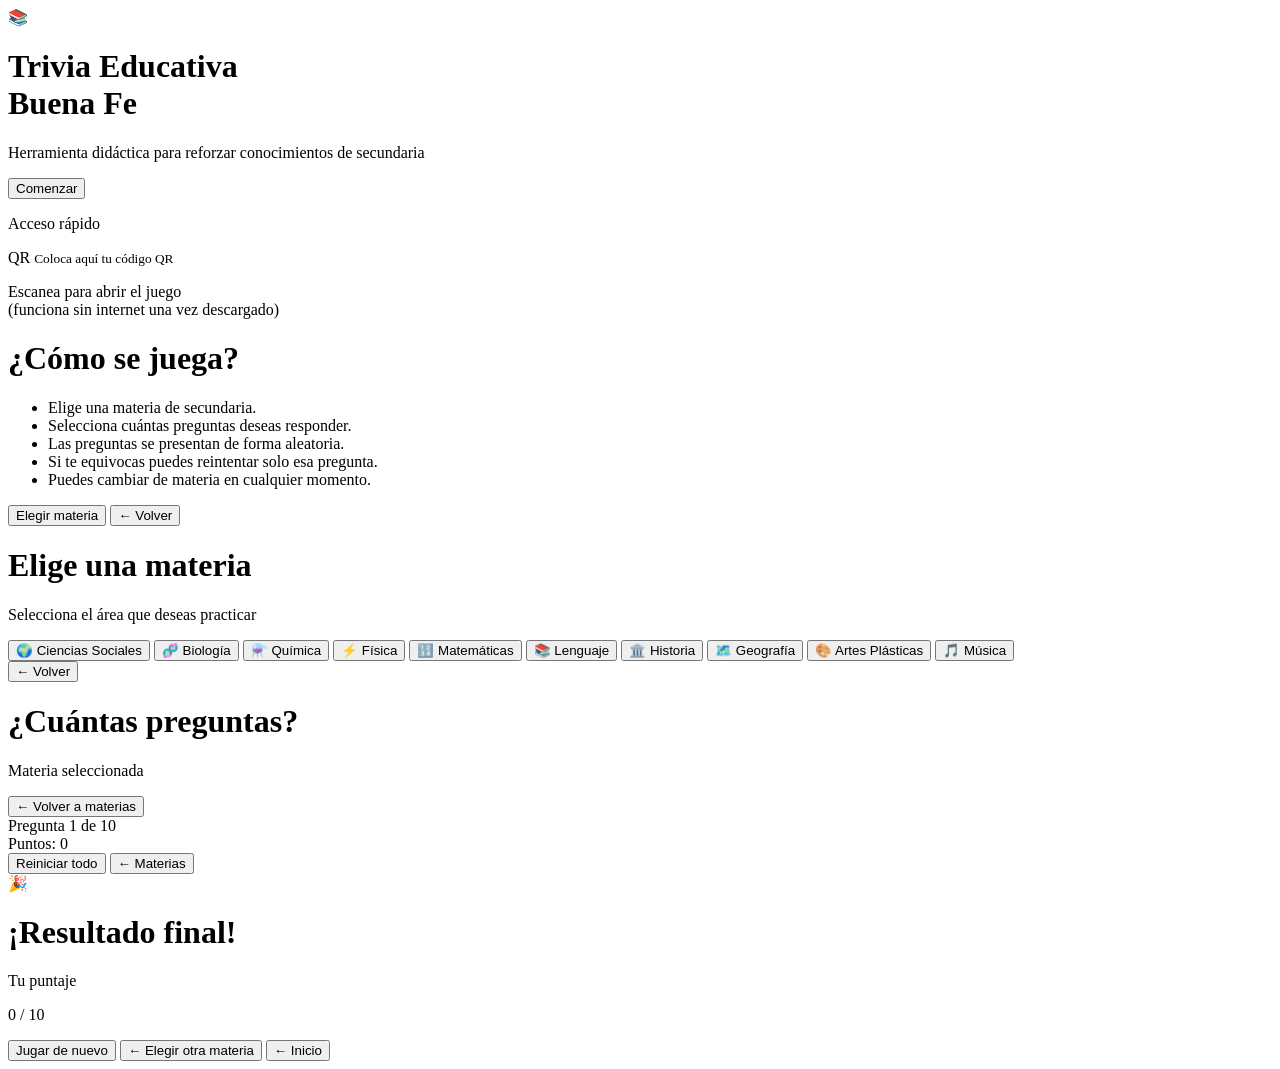
==== index.html @ c8a07fe8 "Rename proyecto/index.html to index.html" ====
<!DOCTYPE html>
<html lang="es">
<head>
  <meta charset="UTF-8">
  <meta name="viewport" content="width=device-width, initial-scale=1.0">
  <title>Trivia Educativa Buena Fe</title>
  <link rel="stylesheet" href="style.css">
  <link href="https://fonts.googleapis.com/css2?family=Poppins:wght@400;500;600;700&display=swap" rel="stylesheet">
</head>
<body>

  <div class="contenedor">

    <!-- INICIO -->
    <div id="inicio" class="pantalla activa">
      <div class="logo">📚</div>
      <h1>Trivia Educativa<br><span>Buena Fe</span></h1>
      <p class="subtitulo">Herramienta didáctica para reforzar conocimientos de secundaria</p>
      <button class="btn-principal" onclick="mostrarInstrucciones()">Comenzar</button>
      
      <div class="qr-seccion">
        <p class="qr-titulo">Acceso rápido</p>
        <div class="qr-caja">
          <div class="qr-placeholder">
            <span>QR</span>
            <small>Coloca aquí tu código QR</small>
          </div>
        </div>
        <p class="qr-texto">Escanea para abrir el juego<br>(funciona sin internet una vez descargado)</p>
      </div>
    </div>

    <!-- INSTRUCCIONES -->
    <div id="instrucciones" class="pantalla">
      <h1>¿Cómo se juega?</h1>
      <ul class="instrucciones">
        <li>Elige una materia de secundaria.</li>
        <li>Selecciona cuántas preguntas deseas responder.</li>
        <li>Las preguntas se presentan de forma aleatoria.</li>
        <li>Si te equivocas puedes reintentar solo esa pregunta.</li>
        <li>Puedes cambiar de materia en cualquier momento.</li>
      </ul>
      <button class="btn-principal" onclick="mostrarMaterias()">Elegir materia</button>
      <button class="btn-atras" onclick="mostrarInicio()">← Volver</button>
    </div>

    <!-- MATERIAS -->
    <div id="materias" class="pantalla">
      <h1>Elige una materia</h1>
      <p class="subtitulo">Selecciona el área que deseas practicar</p>
      
      <div class="lista-materias">
        <button class="btn-materia sociales" onclick="seleccionarMateria('sociales')">🌍 Ciencias Sociales</button>
        <button class="btn-materia biologia" onclick="seleccionarMateria('biologia')">🧬 Biología</button>
        <button class="btn-materia quimica" onclick="seleccionarMateria('quimica')">⚗️ Química</button>
        <button class="btn-materia fisica" onclick="seleccionarMateria('fisica')">⚡ Física</button>
        <button class="btn-materia matematicas" onclick="seleccionarMateria('matematicas')">🔢 Matemáticas</button>
        <button class="btn-materia lenguaje" onclick="seleccionarMateria('lenguaje')">📚 Lenguaje</button>
        <button class="btn-materia historia" onclick="seleccionarMateria('historia')">🏛️ Historia</button>
        <button class="btn-materia geografia" onclick="seleccionarMateria('geografia')">🗺️ Geografía</button>
        <button class="btn-materia artes" onclick="seleccionarMateria('artes')">🎨 Artes Plásticas</button>
        <button class="btn-materia musica" onclick="seleccionarMateria('musica')">🎵 Música</button>
      </div>
      
      <button class="btn-atras" onclick="mostrarInstrucciones()">← Volver</button>
    </div>

    <!-- CANTIDAD -->
    <div id="cantidad" class="pantalla">
      <h1>¿Cuántas preguntas?</h1>
      <p class="subtitulo" id="texto-materia-elegida">Materia seleccionada</p>
      <div class="lista-cantidad" id="opciones-cantidad"></div>
      <button class="btn-atras" onclick="mostrarMaterias()">← Volver a materias</button>
    </div>

    <!-- JUEGO -->
    <div id="juego" class="pantalla">
      <div class="info-juego">
        <span id="nombre-materia" class="badge-materia"></span>
        <span>Pregunta <span id="num-pregunta">1</span> de <span id="total-preguntas">10</span></span>
      </div>
      
      <div class="barra">
        <div class="barra-progreso" id="barra"></div>
      </div>
      
      <div class="pregunta" id="texto-pregunta"></div>
      <div class="opciones" id="opciones"></div>
      <div class="feedback" id="feedback"></div>
      <div class="puntaje">Puntos: <span id="puntos">0</span></div>
      
      <div class="botones-juego">
        <button id="btn-siguiente" class="btn-principal" style="display:none;" onclick="siguientePregunta()">Siguiente →</button>
        <button id="btn-reintentar" class="btn-reintentar" style="display:none;" onclick="reintentarPregunta()">Reintentar esta pregunta</button>
        <button class="btn-reiniciar" onclick="reiniciar()">Reiniciar todo</button>
        <button class="btn-atras" onclick="mostrarMaterias()">← Materias</button>
      </div>
    </div>

    <!-- RESULTADO -->
    <div id="resultado" class="pantalla">
      <div class="emoji-grande" id="emoji-final">🎉</div>
      <h1>¡Resultado final!</h1>
      <p class="mensaje-final" id="mensaje-final"></p>
      
      <div class="caja-puntaje">
        <p>Tu puntaje</p>
        <p class="puntaje-grande"><span id="puntaje-final">0</span> / <span id="max-puntos">10</span></p>
      </div>
      
      <button class="btn-principal" onclick="reiniciar()">Jugar de nuevo</button>
      <button class="btn-atras" onclick="mostrarMaterias()">← Elegir otra materia</button>
      <button class="btn-atras" onclick="mostrarInicio()">← Inicio</button>
    </div>

  </div>

  <script src="script.js"></script>
</body>
</html>
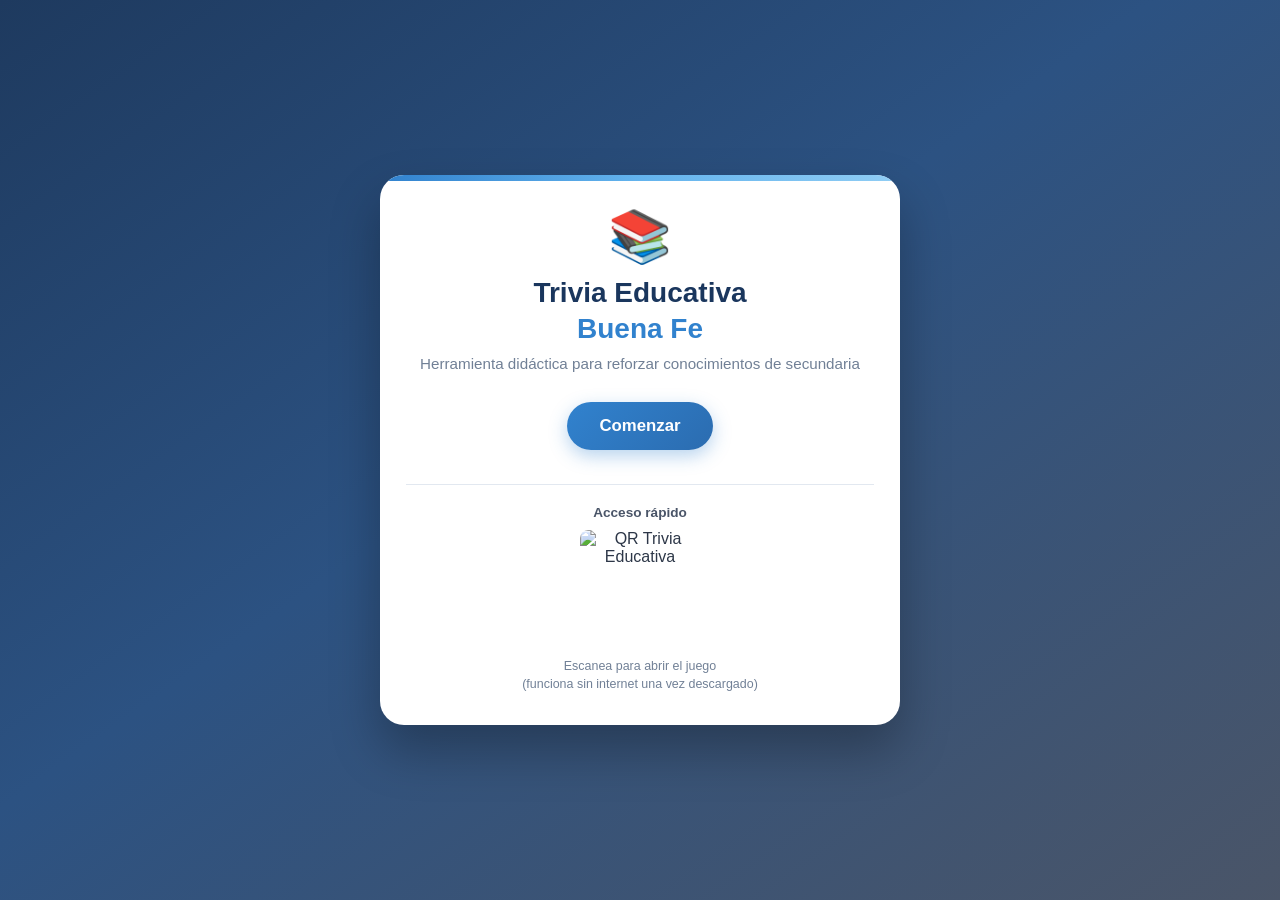
==== commit 2c37a5c1: "Actualizacion de Educa Master" ====
--- a/index.html
+++ b/index.html
@@ -22,9 +22,10 @@
         <p class="qr-titulo">Acceso rápido</p>
         <div class="qr-caja">
           <div class="qr-placeholder">
-            <span>QR</span>
-            <small>Coloca aquí tu código QR</small>
-          </div>
+    <img src="qr-trivia.png"
+         alt="QR Trivia Educativa"
+         class="qr-imagen">
+</div>
         </div>
         <p class="qr-texto">Escanea para abrir el juego<br>(funciona sin internet una vez descargado)</p>
       </div>
@@ -117,4 +118,4 @@
 
   <script src="script.js"></script>
 </body>
-</html>
+</html>
--- a/style.css
+++ b/style.css
@@ -0,0 +1,465 @@
+* {
+  box-sizing: border-box;
+  margin: 0;
+  padding: 0;
+}
+
+body {
+  font-family: 'Poppins', Arial, sans-serif;
+  background: linear-gradient(145deg, #1e3a5f 0%, #2c5282 45%, #4a5568 100%);
+  min-height: 100vh;
+  display: flex;
+  justify-content: center;
+  align-items: center;
+  padding: 20px;
+  color: #2d3748;
+}
+
+.contenedor {
+  background: #ffffff;
+  border-radius: 24px;
+  box-shadow: 0 25px 50px rgba(0,0,0,0.28);
+  width: 100%;
+  max-width: 520px;
+  padding: 32px 26px;
+  text-align: center;
+  position: relative;
+  overflow: hidden;
+}
+
+.contenedor::before {
+  content: '';
+  position: absolute;
+  top: 0;
+  left: 0;
+  right: 0;
+  height: 6px;
+  background: linear-gradient(90deg, #3182ce, #63b3ed, #90cdf4);
+}
+
+h1 {
+  font-size: 1.75rem;
+  font-weight: 700;
+  color: #1a365d;
+  margin-bottom: 8px;
+  line-height: 1.3;
+}
+
+h1 span {
+  color: #3182ce;
+}
+
+.subtitulo {
+  color: #718096;
+  font-size: 0.95rem;
+  margin-bottom: 24px;
+}
+
+.logo {
+  font-size: 3.2rem;
+  margin-bottom: 8px;
+}
+
+.emoji-grande {
+  font-size: 3.5rem;
+  margin-bottom: 10px;
+}
+
+.btn-principal {
+  background: linear-gradient(135deg, #3182ce, #2b6cb0);
+  color: white;
+  border: none;
+  padding: 14px 32px;
+  font-size: 1.05rem;
+  font-weight: 600;
+  border-radius: 50px;
+  cursor: pointer;
+  margin: 6px;
+  transition: all 0.25s ease;
+  box-shadow: 0 6px 18px rgba(49, 130, 206, 0.35);
+  font-family: 'Poppins', sans-serif;
+}
+
+.btn-principal:hover {
+  transform: translateY(-3px);
+  box-shadow: 0 10px 25px rgba(49, 130, 206, 0.45);
+}
+
+.btn-atras {
+  background: #edf2f7;
+  color: #4a5568;
+  border: none;
+  padding: 12px 24px;
+  font-size: 0.95rem;
+  font-weight: 500;
+  border-radius: 50px;
+  cursor: pointer;
+  margin: 6px;
+  transition: all 0.2s ease;
+  font-family: 'Poppins', sans-serif;
+}
+
+.btn-atras:hover {
+  background: #e2e8f0;
+  transform: translateX(-4px);
+}
+
+.lista-materias {
+  display: grid;
+  grid-template-columns: 1fr 1fr;
+  gap: 12px;
+  margin: 20px 0 24px;
+}
+
+.btn-materia {
+  border: none;
+  padding: 15px 10px;
+  font-size: 0.92rem;
+  font-weight: 600;
+  border-radius: 16px;
+  cursor: pointer;
+  color: white;
+  transition: all 0.25s ease;
+  font-family: 'Poppins', sans-serif;
+  box-shadow: 0 4px 12px rgba(0,0,0,0.12);
+}
+
+.btn-materia:hover {
+  transform: translateY(-4px) scale(1.03);
+  box-shadow: 0 8px 20px rgba(0,0,0,0.18);
+}
+
+.btn-materia.sociales { background: linear-gradient(135deg, #48bb78, #38a169); }
+.btn-materia.biologia { background: linear-gradient(135deg, #4299e1, #3182ce); }
+.btn-materia.quimica { background: linear-gradient(135deg, #ed8936, #dd6b20); }
+.btn-materia.fisica { background: linear-gradient(135deg, #9f7aea, #805ad5); }
+.btn-materia.matematicas { background: linear-gradient(135deg, #fc8181, #e53e3e); }
+.btn-materia.lenguaje { background: linear-gradient(135deg, #ed64a6, #d53f8c); }
+.btn-materia.historia { background: linear-gradient(135deg, #a0aec0, #718096); }
+.btn-materia.geografia { background: linear-gradient(135deg, #4fd1c5, #319795); }
+.btn-materia.artes { background: linear-gradient(135deg, #f6ad55, #ed8936); }
+.btn-materia.musica { background: linear-gradient(135deg, #b794f4, #9f7aea); }
+
+.lista-cantidad {
+  display: grid;
+  grid-template-columns: repeat(3, 1fr);
+  gap: 14px;
+  margin: 24px 0 28px;
+}
+
+.btn-cantidad {
+  background: white;
+  color: #2b6cb0;
+  border: 2px solid #bee3f8;
+  padding: 18px 8px;
+  font-size: 1.35rem;
+  font-weight: 700;
+  border-radius: 18px;
+  cursor: pointer;
+  transition: all 0.25s ease;
+  font-family: 'Poppins', sans-serif;
+  box-shadow: 0 4px 12px rgba(49, 130, 206, 0.1);
+}
+
+.btn-cantidad:hover {
+  background: linear-gradient(135deg, #3182ce, #2b6cb0);
+  color: white;
+  border-color: transparent;
+  transform: translateY(-4px) scale(1.06);
+  box-shadow: 0 10px 25px rgba(49, 130, 206, 0.3);
+}
+
+.pantalla {
+  display: none;
+  animation: fadeIn 0.3s ease;
+}
+
+.pantalla.activa {
+  display: block;
+}
+
+@keyframes fadeIn {
+  from { opacity: 0; transform: translateY(8px); }
+  to { opacity: 1; transform: translateY(0); }
+}
+
+.info-juego {
+  display: flex;
+  justify-content: space-between;
+  align-items: center;
+  margin-bottom: 12px;
+  font-size: 0.9rem;
+  color: #4a5568;
+}
+
+.badge-materia {
+  background: #ebf8ff;
+  color: #2b6cb0;
+  padding: 5px 14px;
+  border-radius: 20px;
+  font-size: 0.8rem;
+  font-weight: 600;
+}
+
+.barra {
+  height: 10px;
+  background: #e2e8f0;
+  border-radius: 20px;
+  margin: 10px 0 22px;
+  overflow: hidden;
+}
+
+.barra-progreso {
+  height: 100%;
+  background: linear-gradient(90deg, #3182ce, #63b3ed);
+  width: 0%;
+  transition: width 0.35s ease;
+  border-radius: 20px;
+}
+
+.pregunta {
+  font-size: 1.2rem;
+  font-weight: 600;
+  margin: 8px 0 22px;
+  line-height: 1.45;
+  color: #1a365d;
+}
+
+.opciones {
+  display: flex;
+  flex-direction: column;
+  gap: 10px;
+}
+
+.opcion {
+  background: #f7fafc;
+  border: 2px solid #e2e8f0;
+  padding: 14px 16px;
+  border-radius: 14px;
+  cursor: pointer;
+  font-size: 0.98rem;
+  transition: all 0.2s ease;
+  text-align: left;
+  font-weight: 500;
+  animation: aparecerOpcion 0.35s ease forwards;
+}
+
+.opcion:hover {
+  background: #ebf8ff;
+  border-color: #90cdf4;
+  transform: translateX(4px);
+}
+
+.opcion.correcta {
+  background: #c6f6d5;
+  border-color: #38a169;
+  color: #22543d;
+  font-weight: 600;
+  animation: saltoCorrecto 0.4s ease;
+}
+
+.opcion.incorrecta {
+  background: #fed7d7;
+  border-color: #e53e3e;
+  color: #742a2a;
+  animation: temblorError 0.4s ease;
+}
+
+.puntaje {
+  font-size: 1.15rem;
+  font-weight: 600;
+  color: #2b6cb0;
+  margin: 18px 0 12px;
+}
+
+.feedback {
+  margin-top: 14px;
+  padding: 12px;
+  border-radius: 12px;
+  font-weight: 600;
+  display: none;
+  font-size: 0.98rem;
+}
+
+.feedback.correcto {
+  background: #c6f6d5;
+  color: #22543d;
+  display: block;
+  animation: aparecerFeedback 0.35s ease;
+}
+
+.feedback.incorrecto {
+  background: #fed7d7;
+  color: #742a2a;
+  display: block;
+  animation: aparecerFeedback 0.35s ease;
+}
+
+.botones-juego {
+  display: flex;
+  justify-content: center;
+  gap: 10px;
+  flex-wrap: wrap;
+  margin-top: 10px;
+}
+
+.btn-reiniciar {
+  background: #fff5f5;
+  color: #c53030;
+  border: 1.5px solid #feb2b2;
+  padding: 11px 20px;
+  font-size: 0.9rem;
+  font-weight: 600;
+  border-radius: 50px;
+  cursor: pointer;
+  font-family: 'Poppins', sans-serif;
+  transition: all 0.2s ease;
+}
+
+.btn-reiniciar:hover {
+  background: #fed7d7;
+  transform: translateY(-2px);
+}
+
+.btn-reintentar {
+  background: #fefcbf;
+  color: #975a16;
+  border: 1.5px solid #f6e05e;
+  padding: 11px 20px;
+  font-size: 0.9rem;
+  font-weight: 600;
+  border-radius: 50px;
+  cursor: pointer;
+  font-family: 'Poppins', sans-serif;
+  transition: all 0.2s ease;
+}
+
+.btn-reintentar:hover {
+  background: #faf089;
+  transform: translateY(-2px);
+}
+
+.caja-puntaje {
+  background: #ebf8ff;
+  border-radius: 16px;
+  padding: 18px;
+  margin: 16px 0 22px;
+}
+
+.caja-puntaje p:first-child {
+  color: #718096;
+  font-size: 0.9rem;
+}
+
+.puntaje-grande {
+  font-size: 2.3rem;
+  font-weight: 700;
+  color: #2b6cb0;
+}
+
+.mensaje-final {
+  font-size: 1.2rem;
+  margin: 10px 0;
+  color: #2d3748;
+  font-weight: 600;
+}
+
+.instrucciones {
+  text-align: left;
+  margin: 18px 0 24px;
+  line-height: 1.7;
+  color: #4a5568;
+  font-size: 0.95rem;
+}
+
+.instrucciones li {
+  margin-bottom: 8px;
+}
+
+.qr-seccion {
+  margin-top: 28px;
+  padding-top: 20px;
+  border-top: 1px solid #e2e8f0;
+}
+
+.qr-titulo {
+  font-size: 0.85rem;
+  font-weight: 600;
+  color: #4a5568;
+  margin-bottom: 10px;
+}
+
+.qr-caja {
+  display: flex;
+  justify-content: center;
+  margin-bottom: 8px;
+}
+.qr-placeholder {
+    width: 120px;
+    height: 120px;
+    background: white;
+    border: none;
+    border-radius: 8px;
+    display: flex;
+    align-items: center;
+    justify-content: center;
+    overflow: hidden;
+    box-sizing: border-box;
+}
+
+.qr-placeholder img {
+    width: 100%;
+    height: 100%;
+    object-fit: contain;
+    display: block;
+    padding: 0;
+    border-radius: 8px;
+}
+
+.qr-placeholder span {
+  font-size: 1.4rem;
+  font-weight: 700;
+  margin-bottom: 4px;
+}
+
+.qr-texto {
+  font-size: 0.78rem;
+  color: #718096;
+  line-height: 1.4;
+}
+
+@keyframes aparecerOpcion {
+  from { opacity: 0; transform: translateY(12px); }
+  to { opacity: 1; transform: translateY(0); }
+}
+
+@keyframes saltoCorrecto {
+  0% { transform: scale(1); }
+  50% { transform: scale(1.04); }
+  100% { transform: scale(1); }
+}
+
+@keyframes temblorError {
+  0%, 100% { transform: translateX(0); }
+  20% { transform: translateX(-6px); }
+  40% { transform: translateX(6px); }
+  60% { transform: translateX(-4px); }
+  80% { transform: translateX(4px); }
+}
+
+@keyframes aparecerFeedback {
+  from { opacity: 0; transform: translateY(8px); }
+  to { opacity: 1; transform: translateY(0); }
+}
+
+@media (max-width: 480px) {
+  .lista-materias {
+    grid-template-columns: 1fr;
+  }
+  .lista-cantidad {
+    grid-template-columns: 1fr 1fr;
+  }
+  .contenedor {
+    padding: 26px 18px;
+  }
+}
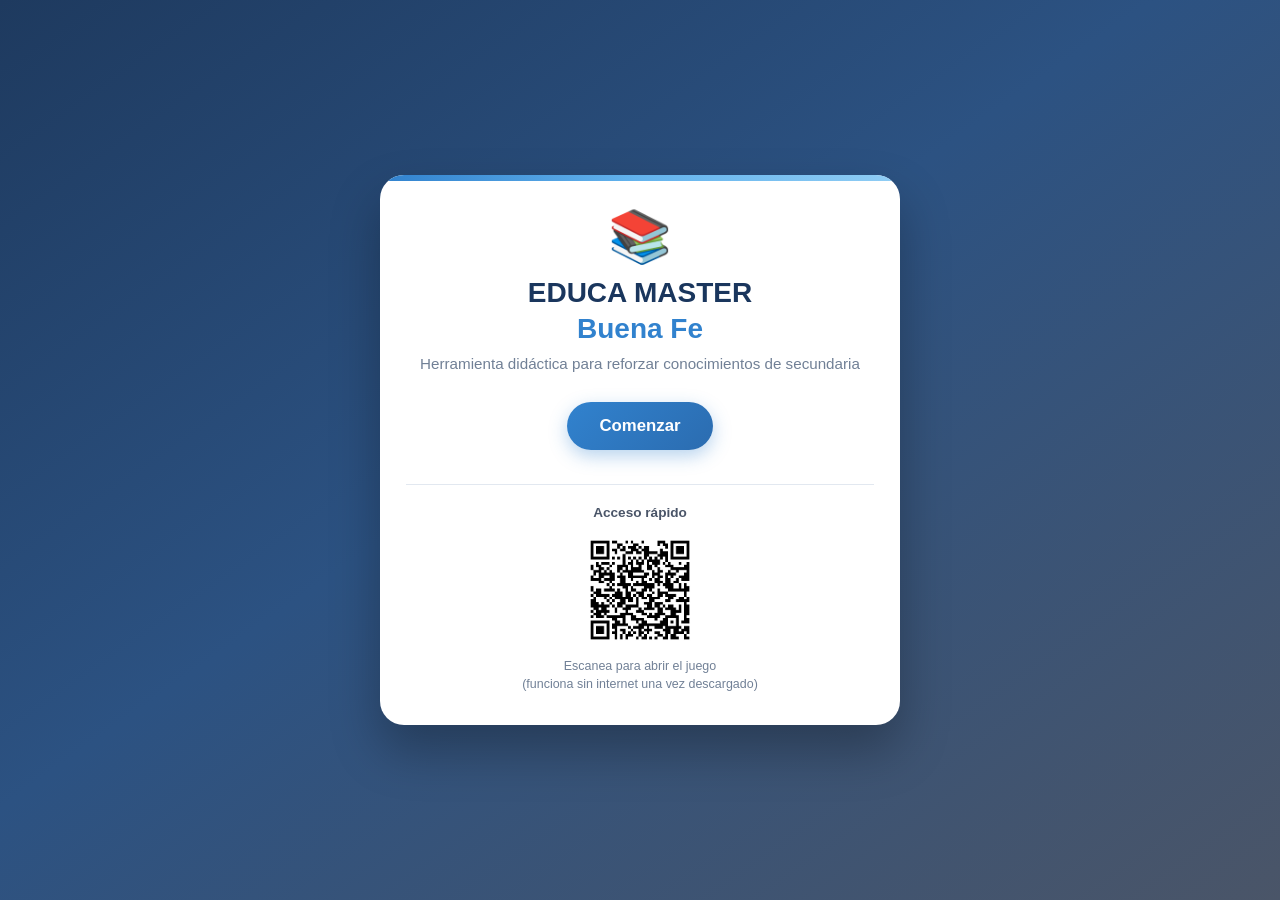
==== commit bc5ee4e2: "Actualizar index.html" ====
--- a/index.html
+++ b/index.html
@@ -14,7 +14,7 @@
     <!-- INICIO -->
     <div id="inicio" class="pantalla activa">
       <div class="logo">📚</div>
-      <h1>Trivia Educativa<br><span>Buena Fe</span></h1>
+      <h1>EDUCA MASTER<br><span>Buena Fe</span></h1>
       <p class="subtitulo">Herramienta didáctica para reforzar conocimientos de secundaria</p>
       <button class="btn-principal" onclick="mostrarInstrucciones()">Comenzar</button>
       
